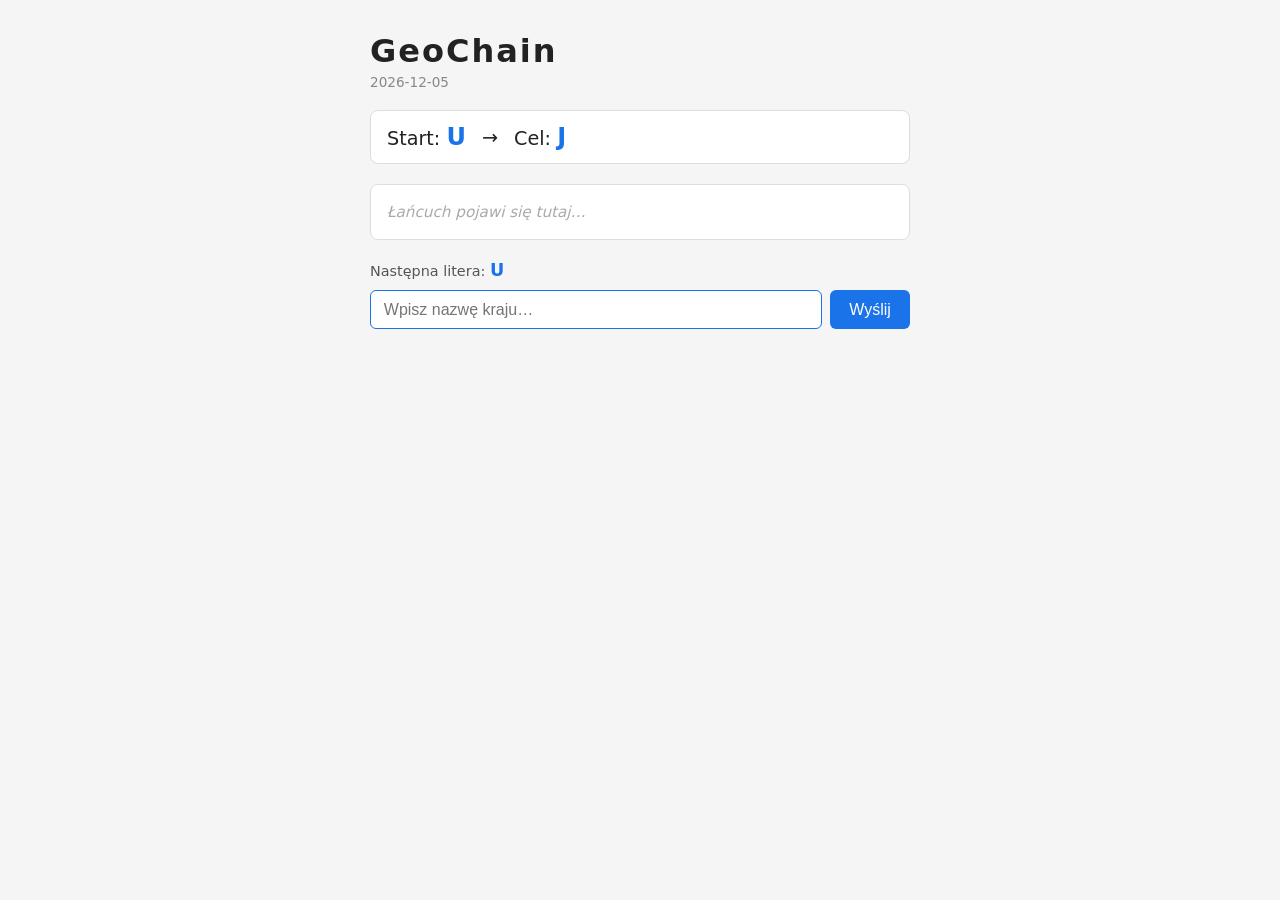
==== docs/index.html @ b5da0fd5 "Rename frontend/ to docs/ for GitHub Pages compatibility GitHub Pages only supports serving from / o" ====
<!DOCTYPE html>
<html lang="pl">
<head>
  <meta charset="UTF-8" />
  <meta name="viewport" content="width=device-width, initial-scale=1.0" />
  <title>GeoChain</title>
  <link rel="stylesheet" href="style.css" />
</head>
<body>
  <div id="app">
    <h1>GeoChain</h1>
    <span id="date-display"></span>

    <div id="challenge">
      <span>Start: <strong id="start-letter">…</strong></span>
      <span>→</span>
      <span>Cel: <strong id="end-letter">…</strong></span>
    </div>

    <ol id="chain-list"></ol>

    <div id="input-area">
      <span id="current-letter-hint">
        Następna litera: <strong id="current-letter">…</strong>
      </span>
      <form id="country-form">
        <input
          type="text"
          id="country-input"
          placeholder="Wpisz nazwę kraju…"
          autocomplete="off"
          spellcheck="false"
        />
        <button type="submit">Wyślij</button>
      </form>
      <p id="message"></p>
    </div>

    <div id="win-overlay" class="hidden">
      <div id="win-box">
        <h2>Gratulacje! 🎉</h2>
        <strong id="final-score"></strong>
        <p>krajów w łańcuchu</p>
        <p id="win-chain"></p>
      </div>
    </div>
  </div>

  <script src="game.js"></script>
</body>
</html>
---- docs/style.css ----
*, *::before, *::after { box-sizing: border-box; margin: 0; padding: 0; }

body {
    font-family: system-ui, sans-serif;
    background: #f5f5f5;
    color: #222;
    min-height: 100vh;
    display: flex;
    justify-content: center;
    padding: 2rem 1rem;
}

#app {
    width: 100%;
    max-width: 540px;
}

h1 {
    font-size: 2rem;
    letter-spacing: 2px;
    margin-bottom: 0.25rem;
}

#date-display {
    font-size: 0.85rem;
    color: #888;
    display: block;
    margin-bottom: 1.25rem;
}

#challenge {
    display: flex;
    gap: 1rem;
    align-items: center;
    font-size: 1.2rem;
    background: #fff;
    padding: 0.75rem 1rem;
    border-radius: 8px;
    border: 1px solid #ddd;
    margin-bottom: 1.25rem;
}

#challenge strong { font-size: 1.5rem; color: #1a73e8; }

#chain-list {
    list-style: decimal inside;
    background: #fff;
    border: 1px solid #ddd;
    border-radius: 8px;
    padding: 0.75rem 1rem;
    min-height: 3rem;
    margin-bottom: 1.25rem;
    font-size: 0.95rem;
    line-height: 2;
}

#chain-list:empty::before {
    content: "Łańcuch pojawi się tutaj…";
    color: #aaa;
    font-style: italic;
}

#input-area { display: flex; flex-direction: column; gap: 0.6rem; }

#current-letter-hint { font-size: 0.9rem; color: #555; }
#current-letter { font-size: 1.1rem; color: #1a73e8; }

#country-form { display: flex; gap: 0.5rem; }

#country-input {
    flex: 1;
    padding: 0.6rem 0.8rem;
    font-size: 1rem;
    border: 1px solid #ccc;
    border-radius: 6px;
    outline: none;
}
#country-input:focus { border-color: #1a73e8; }

button {
    padding: 0.6rem 1.2rem;
    font-size: 1rem;
    background: #1a73e8;
    color: #fff;
    border: none;
    border-radius: 6px;
    cursor: pointer;
}
button:hover { background: #1558b0; }

#message { font-size: 0.9rem; min-height: 1.2em; }
#message.ok    { color: #2a7a2a; }
#message.error { color: #c0392b; }

/* ── win overlay ─────────────────────────────────────────────── */
#win-overlay {
    position: fixed;
    inset: 0;
    background: rgba(0,0,0,0.5);
    display: flex;
    align-items: center;
    justify-content: center;
}
#win-overlay.hidden { display: none; }

#win-box {
    background: #fff;
    border-radius: 12px;
    padding: 2rem;
    max-width: 420px;
    width: 90%;
    text-align: center;
}
#win-box h2 { font-size: 1.8rem; margin-bottom: 0.75rem; }
#win-box p  { margin-bottom: 0.5rem; font-size: 1rem; color: #555; }
#final-score { font-size: 2.5rem; color: #1a73e8; display: block; margin: 0.5rem 0; }
#win-chain { font-size: 0.8rem; word-break: break-word; }
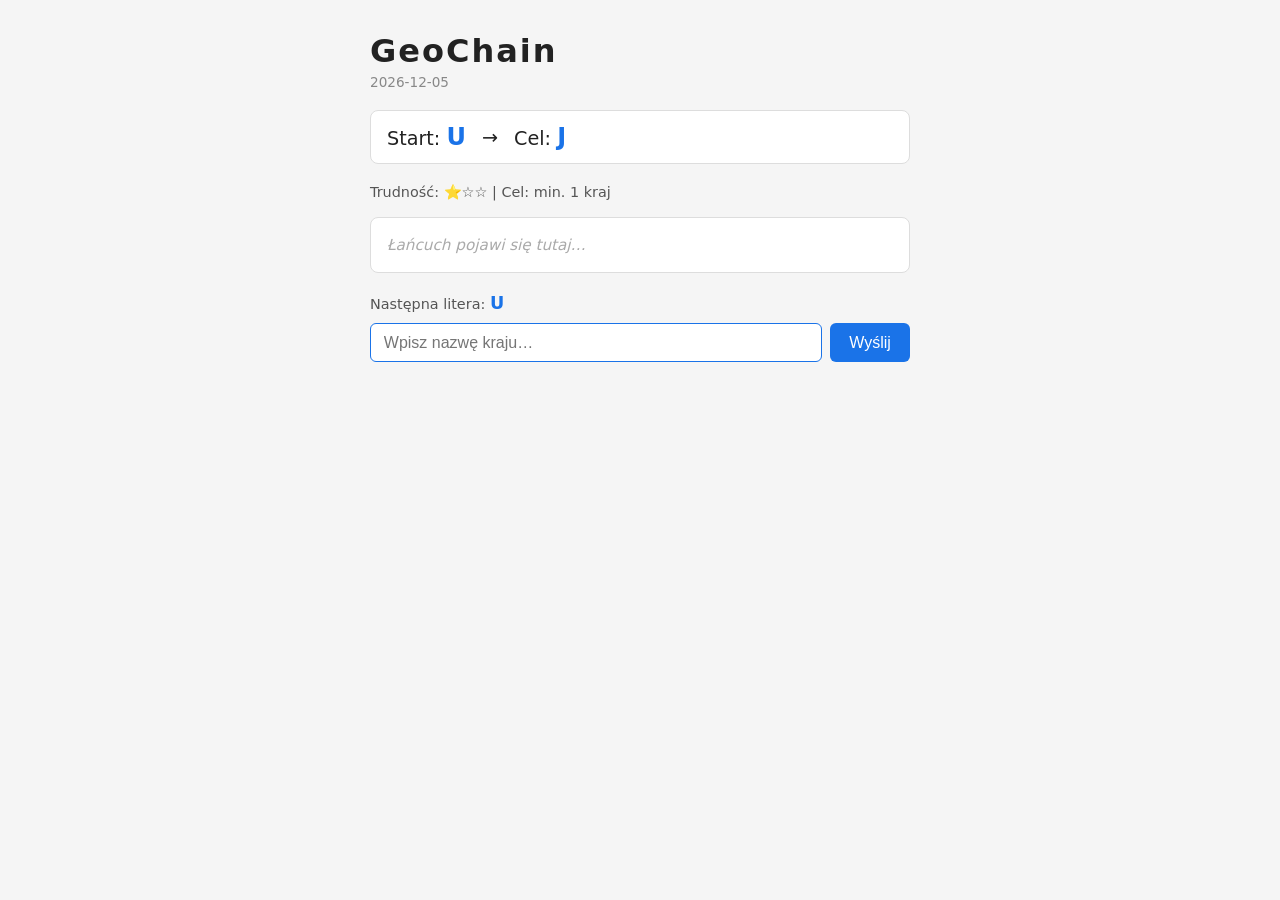
==== commit 3430c88b: "add difficulty and copy button" ====
--- a/docs/index.html
+++ b/docs/index.html
@@ -16,6 +16,8 @@
       <span>→</span>
       <span>Cel: <strong id="end-letter">…</strong></span>
     </div>
+
+    <p id="difficulty-display"></p>
 
     <ol id="chain-list"></ol>
 
@@ -42,6 +44,8 @@
         <strong id="final-score"></strong>
         <p>krajów w łańcuchu</p>
         <p id="win-chain"></p>
+        <button id="copy-btn" onclick="copyResult()">Kopiuj wynik 📋</button>
+        <p id="copy-msg"></p>
       </div>
     </div>
   </div>
--- a/docs/style.css
+++ b/docs/style.css
@@ -115,3 +115,7 @@
 #win-box p  { margin-bottom: 0.5rem; font-size: 1rem; color: #555; }
 #final-score { font-size: 2.5rem; color: #1a73e8; display: block; margin: 0.5rem 0; }
 #win-chain { font-size: 0.8rem; word-break: break-word; }
+#copy-btn  { margin-top: 1rem; }
+#copy-msg  { font-size: 0.85rem; color: #2a7a2a; min-height: 1.2em; margin-top: 0.4rem; }
+
+#difficulty-display { font-size: 0.9rem; color: #555; margin-bottom: 1rem; }
